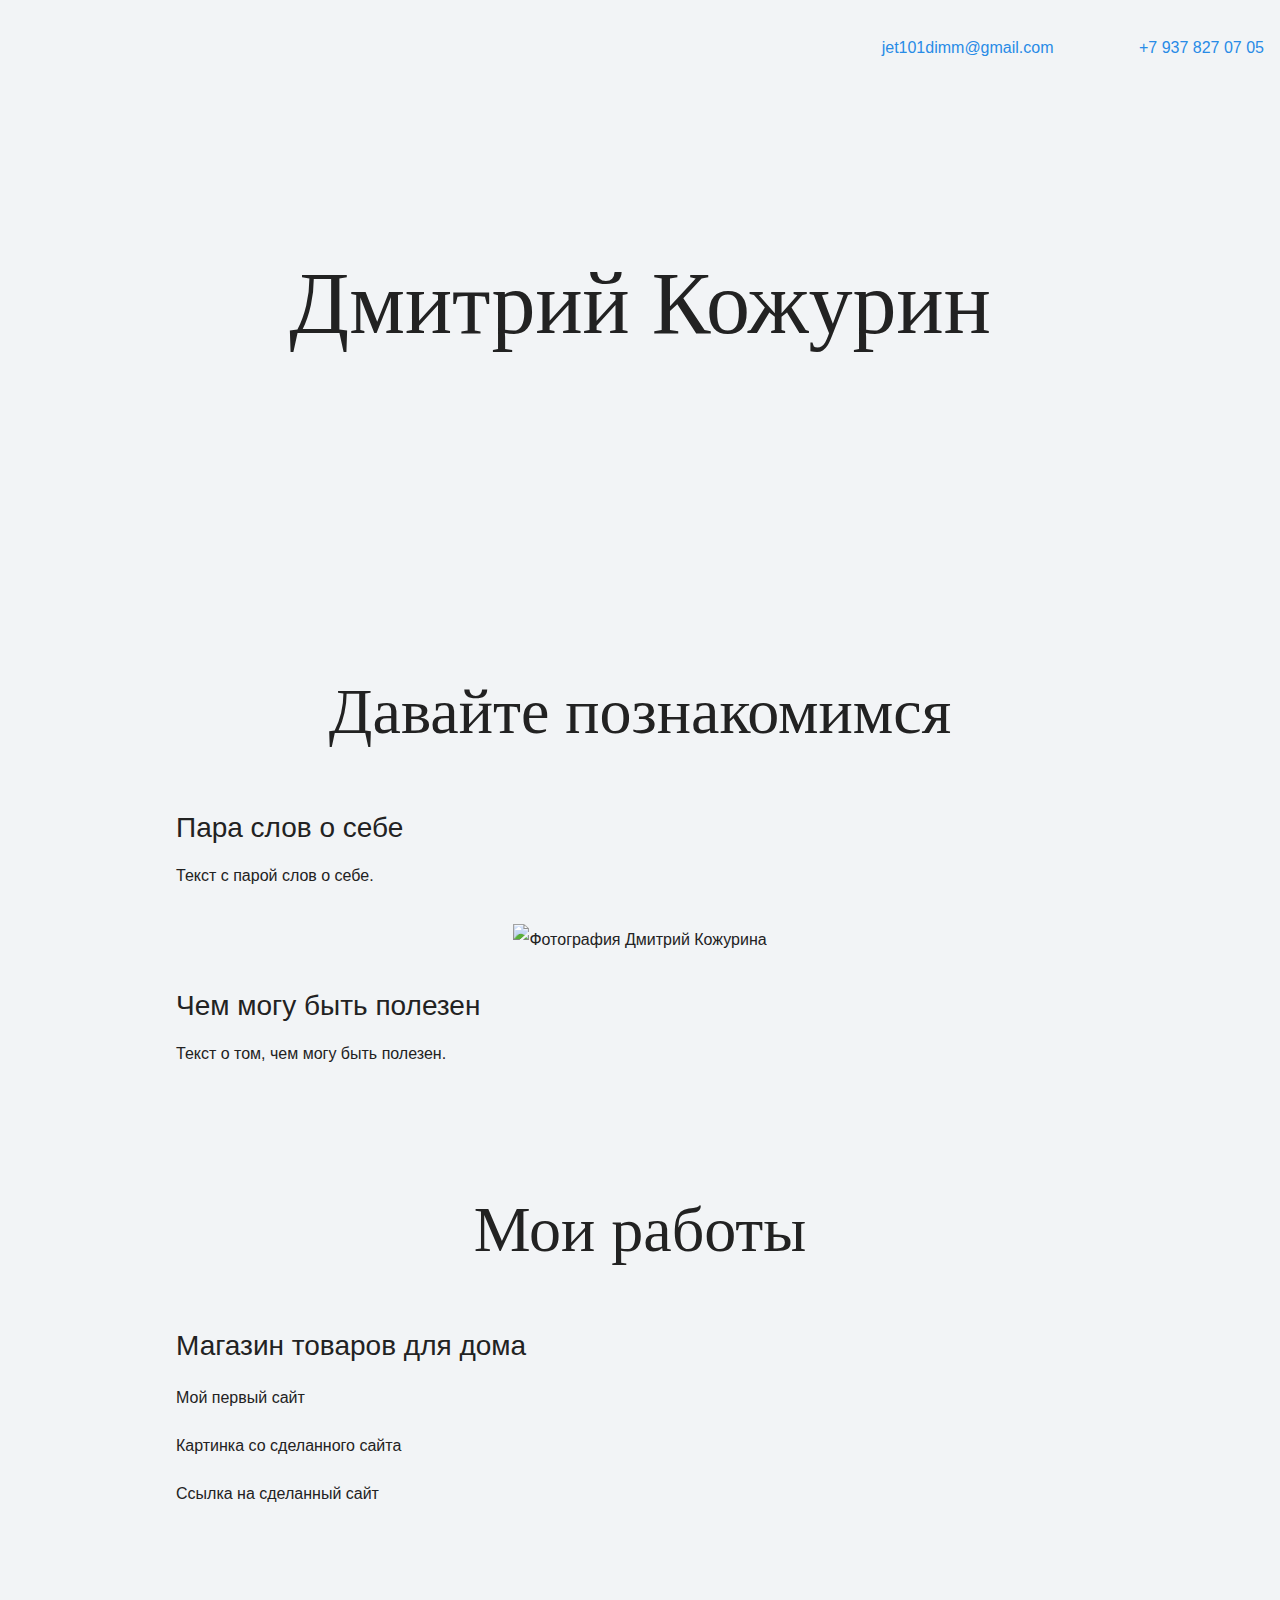
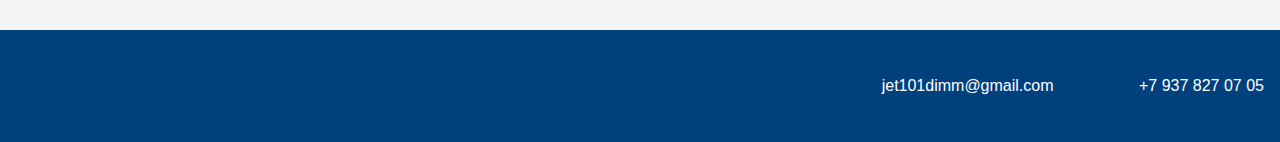
==== jetdim.html @ 8ec73bb1 "изменил margin" ====
<!DOCTYPE html>
<!-- saved from url=(0036)https://jet101dimm.github.io/jetdim/ -->
<html lang="ru"><head><meta http-equiv="Content-Type" content="text/html; charset=UTF-8">
  
  <link rel="stylesheet" href="./jetdim_files/style.css">
  <link href="./jetdim_files/css" rel="stylesheet">
  <title>jetdim</title>
</head>

<body>
  <header class="page-header">
    <div class="container"><a class="header-email" href="https://jet101dimm.github.io/jetdim/jet101dimm@gmail.com">jet101dimm@gmail.com</a>
      <a class="header-phone" href="tel:+79378270705">+7 937 827 07 05</a></div>
  </header>

  <section class="hero-image">
    <div class="container">
      <h1 class="heading">Дмитрий Кожурин</h1>
    </div>
  </section>

  <section class="intro">
    <div class="container">
      <h2 class="subheading">Давайте познакомимся</h2>
      <h3>Пара слов о себе</h3>
      <p>Текст с парой слов о себе.</p>
      <figure class="user-image">
        <img src="./jetdim_files/user.jpg" width="804" height="536" alt="Фотография Дмитрий Кожурина">
      </figure>
      <h3>Чем могу быть полезен</h3>
      <p>Текст о том, чем могу быть полезен.</p>
    </div>
  </section>

  <section class="portfolio">
    <div class="container">
      <h2 class="subheading">Мои работы</h2>
      <h3>Магазин товаров для дома</h3>
      <p>Мой первый сайт</p>
      <p>Картинка со сделанного сайта</p>
      <p>Ссылка на сделанный сайт</p>
    </div>
  </section>

  <footer class="page-footer">
    <div class="container">
      <a class="footer-email" href="https://jet101dimm.github.io/jetdim/jet101dimm@gmail.com">jet101dimm@gmail.com</a>
      <a class="footer-phone" href="tel:+79378270705">+7 937 827 07 05</a>
    </div>
  </footer>


</body></html>
---- jetdim_files/style.css ----
body {
  margin: 0;
  min-width: 960px;
  font-family: "Montserrat", "Helvetica", "Arial", sans-serif;
  font-size: 16px;
  line-height: 32px;
  color: #222222;
  background-color: #f2f4f6;
  background-image: url("img/hero-bg.jpg");
  background-repeat: no-repeat;
  background-position: top center;
}

.container {
  max-width: 928px;
  margin: 0 auto;
  padding: 0 16px;
}

.page-header {
  margin: 0 0 160px;
  padding: 32px 0 32px;
}

.page-header .container,
.page-footer .container {
  max-width: 1408px;
  text-align: right;
}

.page-header a {
  margin-left: 56px;
  color: #288be6;
  text-decoration: none;
  background-repeat: no-repeat;
  background-position: left;
}

.header-email {
  padding-left: 30px;
  background-image: url("img/icon-email-header.svg");
}

.header-phone {
  padding-left: 25px;
  background-image: url("img/icon-phone-header.svg");
}

.hero-image {
  margin-bottom: 320px;
}

.hero-image .container {
  max-width: 1408px;
  text-align: center;
}

.heading {
  margin: 0 0 16px;
  font-family: "Old Standard TT", "Times", "Times New Roman", serif;
  font-size: 88px;
  line-height: 96px;
  font-weight: 400;
}

.hero-image p {
  margin: 0;
  font-size: 32px;
  line-height: 48px;
}

.intro {
  margin: 0 0 120px;
}

.subheading {
  margin: 0 0 56px;
  font-family: "Old Standard TT", "Times", "Times New Roman", serif;
  font-size: 64px;
  line-height: 80px;
  font-weight: 400;
  text-align: center;
}

.user-image {
  margin: 0 0 30px;
  text-align: center;
}

.intro h3,
.portfolio h3 {
  margin: 0 0 12px;
  font-size: 28px;
  line-height: 40px;
  font-weight: 500;
}

.intro p {
  margin: 0 0 32px;
}

.skills-list {
  margin: 0;
  padding: 0;
}

.skills-list dt {
  padding-left: 32px;
  background-repeat: no-repeat;
  background-position: left;
}

.skill-html {
  background-image: url("img/icon-html.svg");
}

.skill-css {
  background-image: url("img/icon-css.svg");
}

.level {
  margin: 4px 0 16px;
  padding: 0;
  height: 14px;
  font-size: 0;
  background-color: #ffffff;
  border: 1px solid #86c3fa;
  border-radius: 8px;
}

.level div {
  margin: 1px;
  height: 12px;
  background-color: #288be6;
  border-radius: 6px;
}

.portfolio {
  margin: 0 0 120px;
}

.projects {
  margin: 0;
  padding: 0;
  list-style: none;
}

.projects li {
  margin: 0 0 80px;
}

.project-image {
  margin: 0 0 24px;
  text-align: center;
}

.projects p {
  margin: 0 0 24px;
}

.button {
  padding: 6px 20px;
  display: inline-block;
  vertical-align: baseline;
  text-decoration: none;
  text-transform: uppercase;
  border-radius: 4px;
  background-color: #288be6;
  color: #ffffff;
}

.page-footer {
  padding: 40px 0;
  background-color: #00417d;
  color: #ffffff;
}

.page-footer a {
  margin-left: 56px;
  color: inherit;
  text-decoration: none;
  background-repeat: no-repeat;
  background-position: left;
}

.footer-email {
  padding-left: 30px;
  background-image: url("img/icon-email-footer.svg");
}

.footer-phone {
  padding-left: 25px;
  background-image: url("img/icon-phone-footer.svg");
}
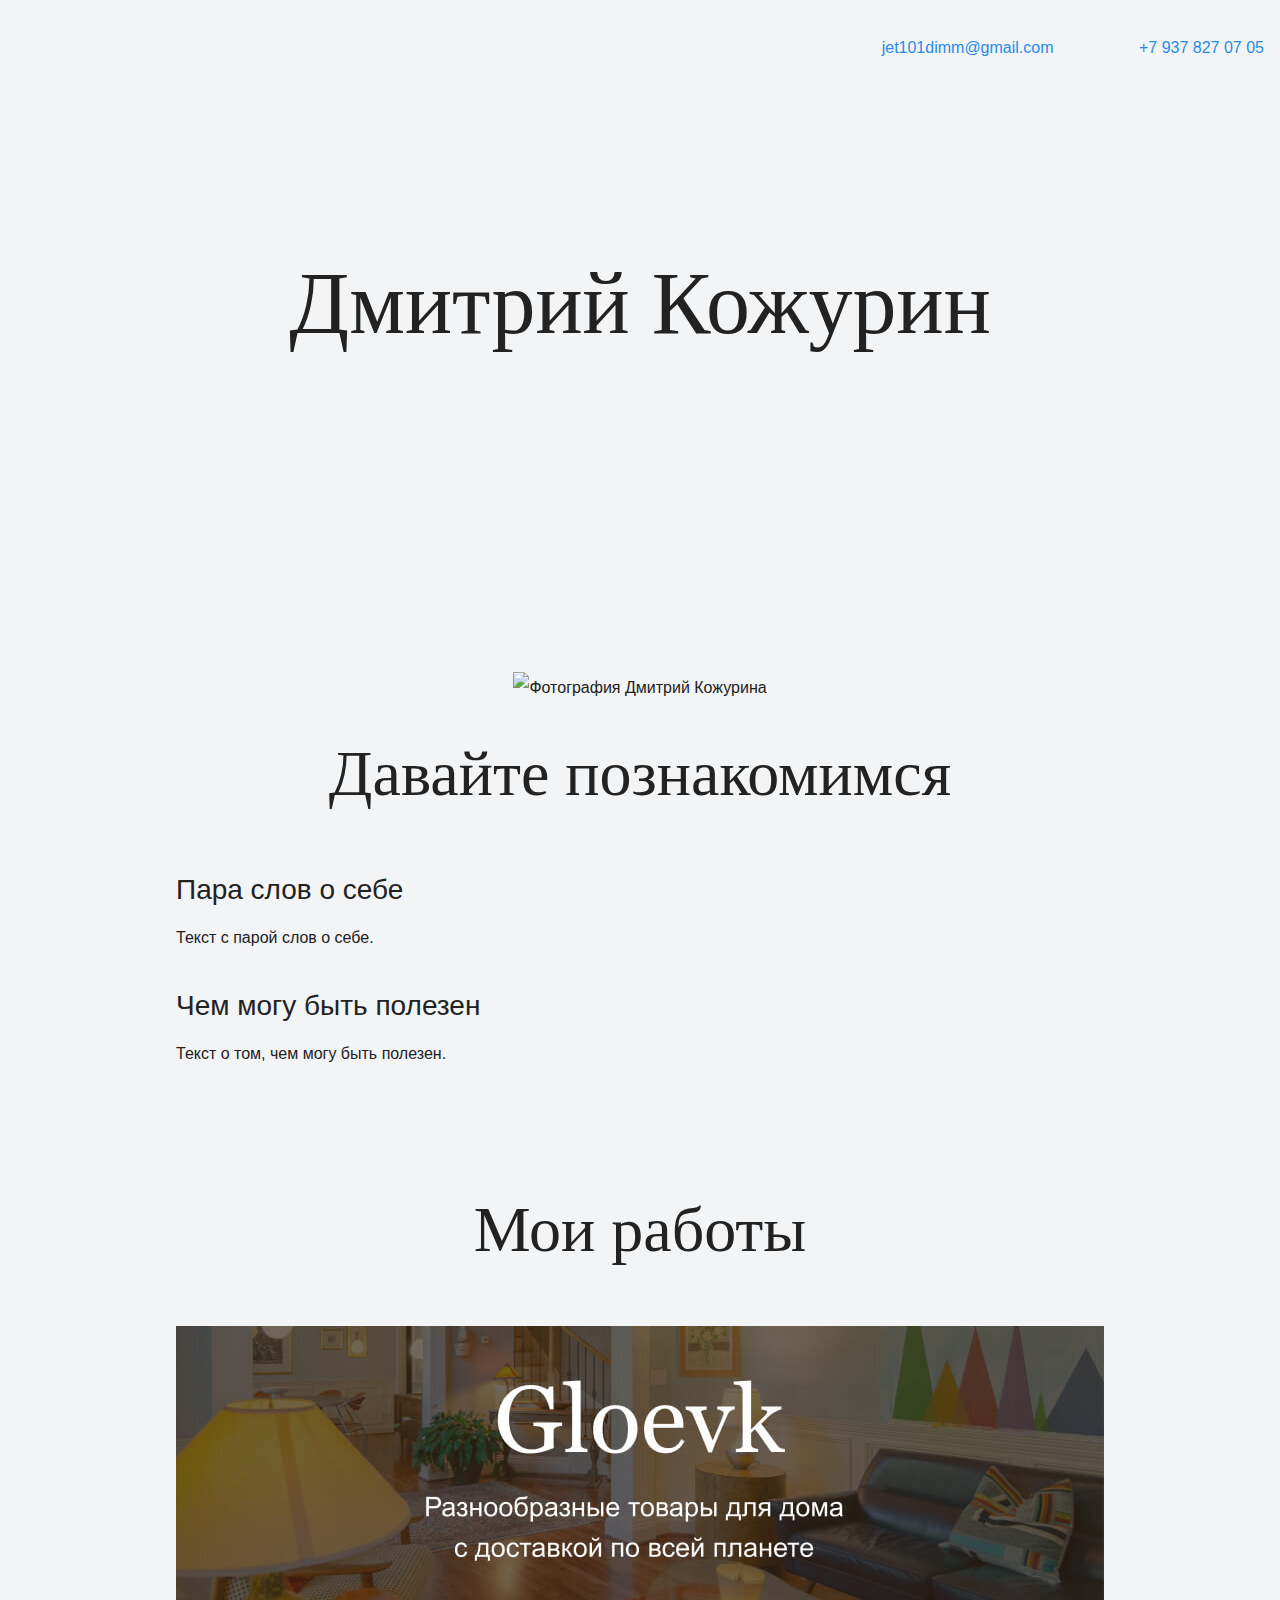
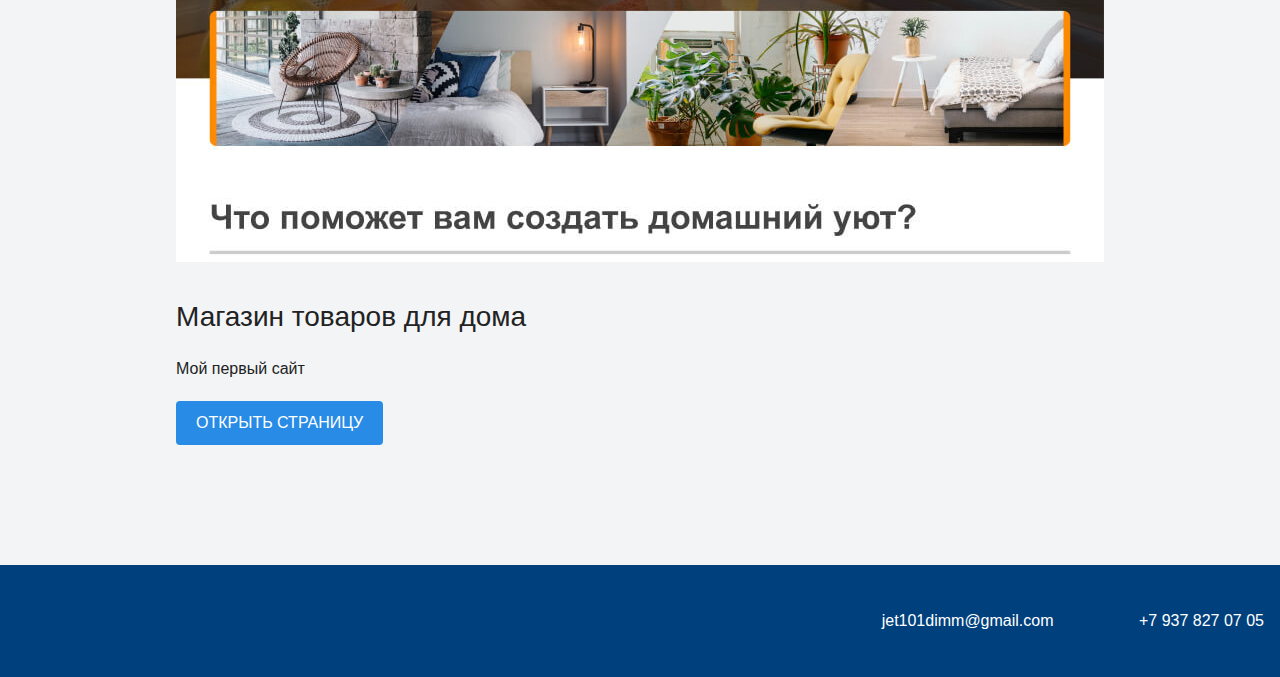
==== commit e1612e2e: "Добавил фото и ссылки" ====
--- a/jetdim.html
+++ b/jetdim.html
@@ -1,7 +1,10 @@
 <!DOCTYPE html>
 <!-- saved from url=(0036)https://jet101dimm.github.io/jetdim/ -->
-<html lang="ru"><head><meta http-equiv="Content-Type" content="text/html; charset=UTF-8">
-  
+<html lang="ru">
+
+<head>
+  <meta http-equiv="Content-Type" content="text/html; charset=UTF-8">
+
   <link rel="stylesheet" href="./jetdim_files/style.css">
   <link href="./jetdim_files/css" rel="stylesheet">
   <title>jetdim</title>
@@ -9,8 +12,10 @@
 
 <body>
   <header class="page-header">
-    <div class="container"><a class="header-email" href="https://jet101dimm.github.io/jetdim/jet101dimm@gmail.com">jet101dimm@gmail.com</a>
-      <a class="header-phone" href="tel:+79378270705">+7 937 827 07 05</a></div>
+    <div class="container"><a class="header-email"
+        href="https://jet101dimm.github.io/jetdim/jet101dimm@gmail.com">jet101dimm@gmail.com</a>
+      <a class="header-phone" href="tel:+79378270705">+7 937 827 07 05</a>
+    </div>
   </header>
 
   <section class="hero-image">
@@ -21,12 +26,12 @@
 
   <section class="intro">
     <div class="container">
+      <figure class="user-image">
+        <img src="./jetdim_files/user.jpg" width="804" height="536" alt="Фотография Дмитрий Кожурина">
+      </figure>
       <h2 class="subheading">Давайте познакомимся</h2>
       <h3>Пара слов о себе</h3>
       <p>Текст с парой слов о себе.</p>
-      <figure class="user-image">
-        <img src="./jetdim_files/user.jpg" width="804" height="536" alt="Фотография Дмитрий Кожурина">
-      </figure>
       <h3>Чем могу быть полезен</h3>
       <p>Текст о том, чем могу быть полезен.</p>
     </div>
@@ -35,10 +40,12 @@
   <section class="portfolio">
     <div class="container">
       <h2 class="subheading">Мои работы</h2>
+      <figure class="project-image">
+        <img src="files/project.jpg" width="928" height="536" alt="Cайт магазина товаров для дома">
+      </figure>
       <h3>Магазин товаров для дома</h3>
       <p>Мой первый сайт</p>
-      <p>Картинка со сделанного сайта</p>
-      <p>Ссылка на сделанный сайт</p>
+      <a class="button" href="source/project-gloevk/index.html">Открыть страницу</a>
     </div>
   </section>
 
@@ -50,4 +57,6 @@
   </footer>
 
 
-</body></html>+</body>
+
+</html>